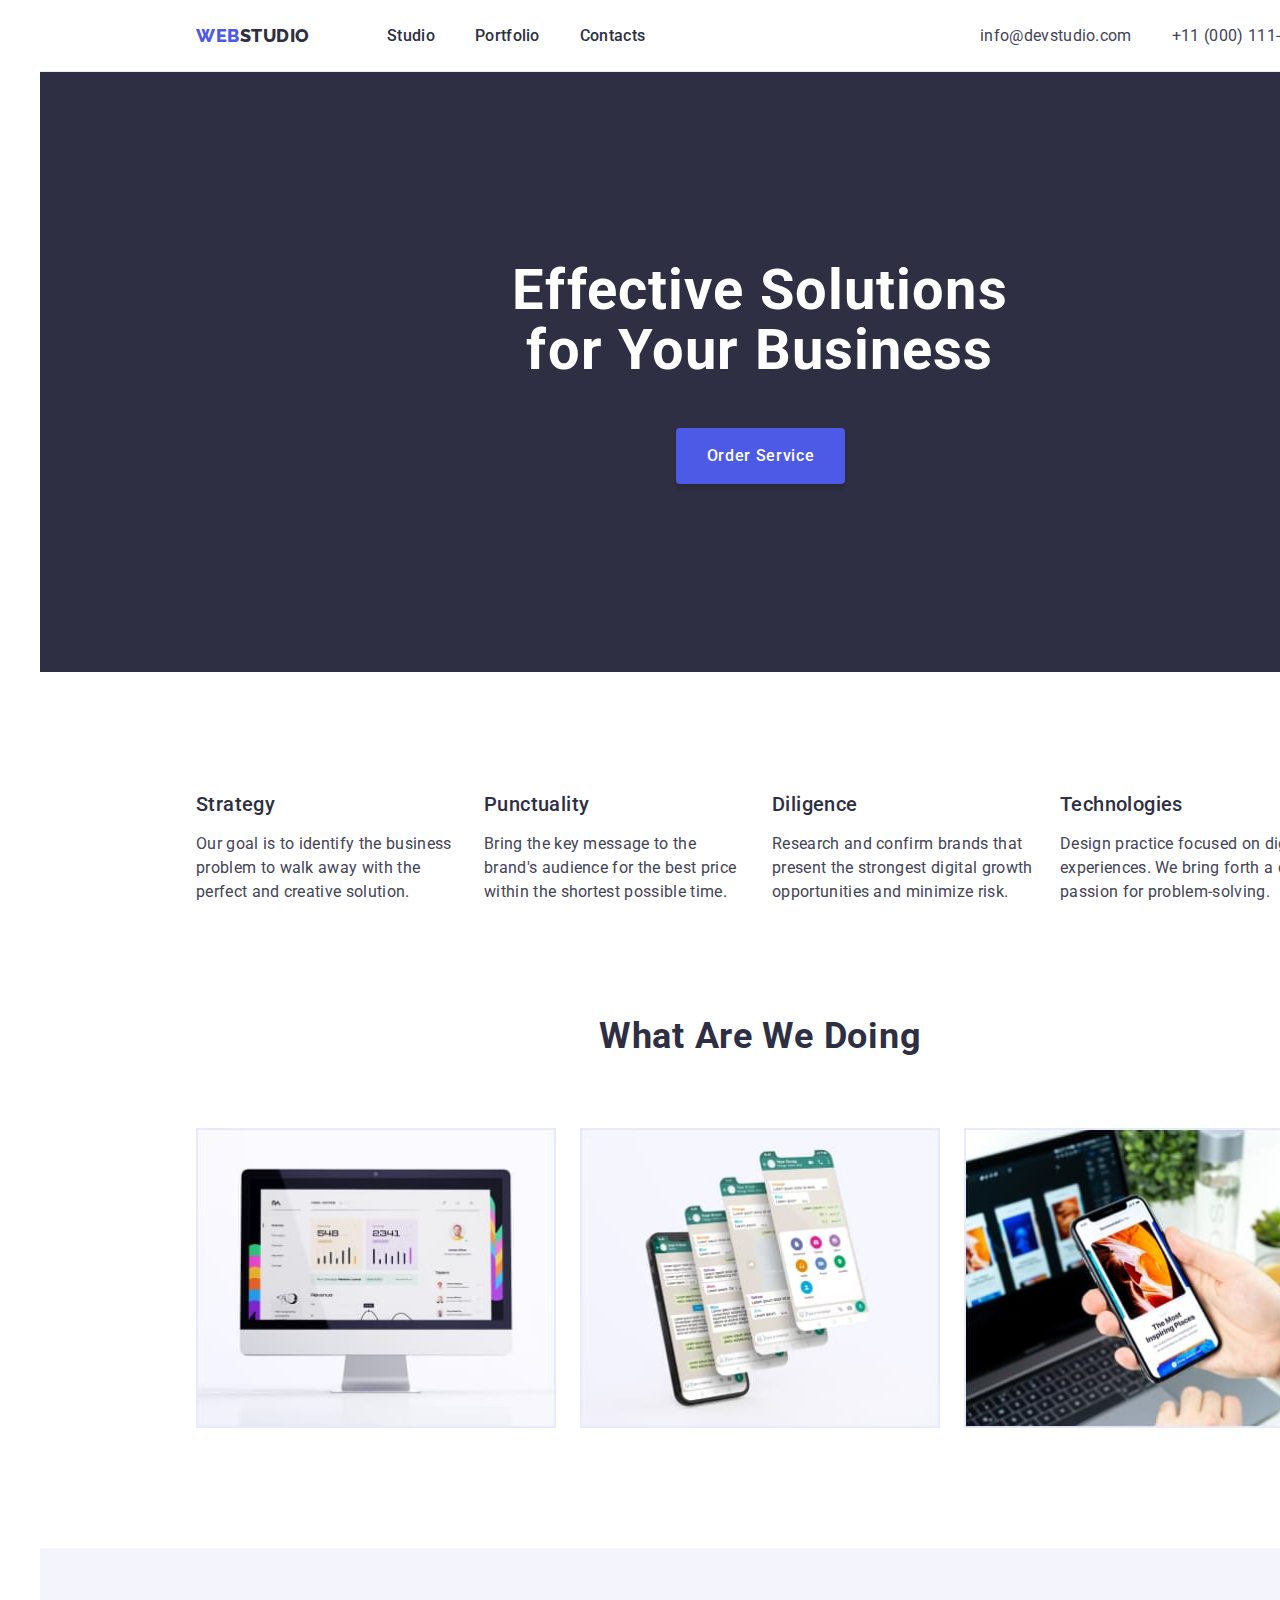
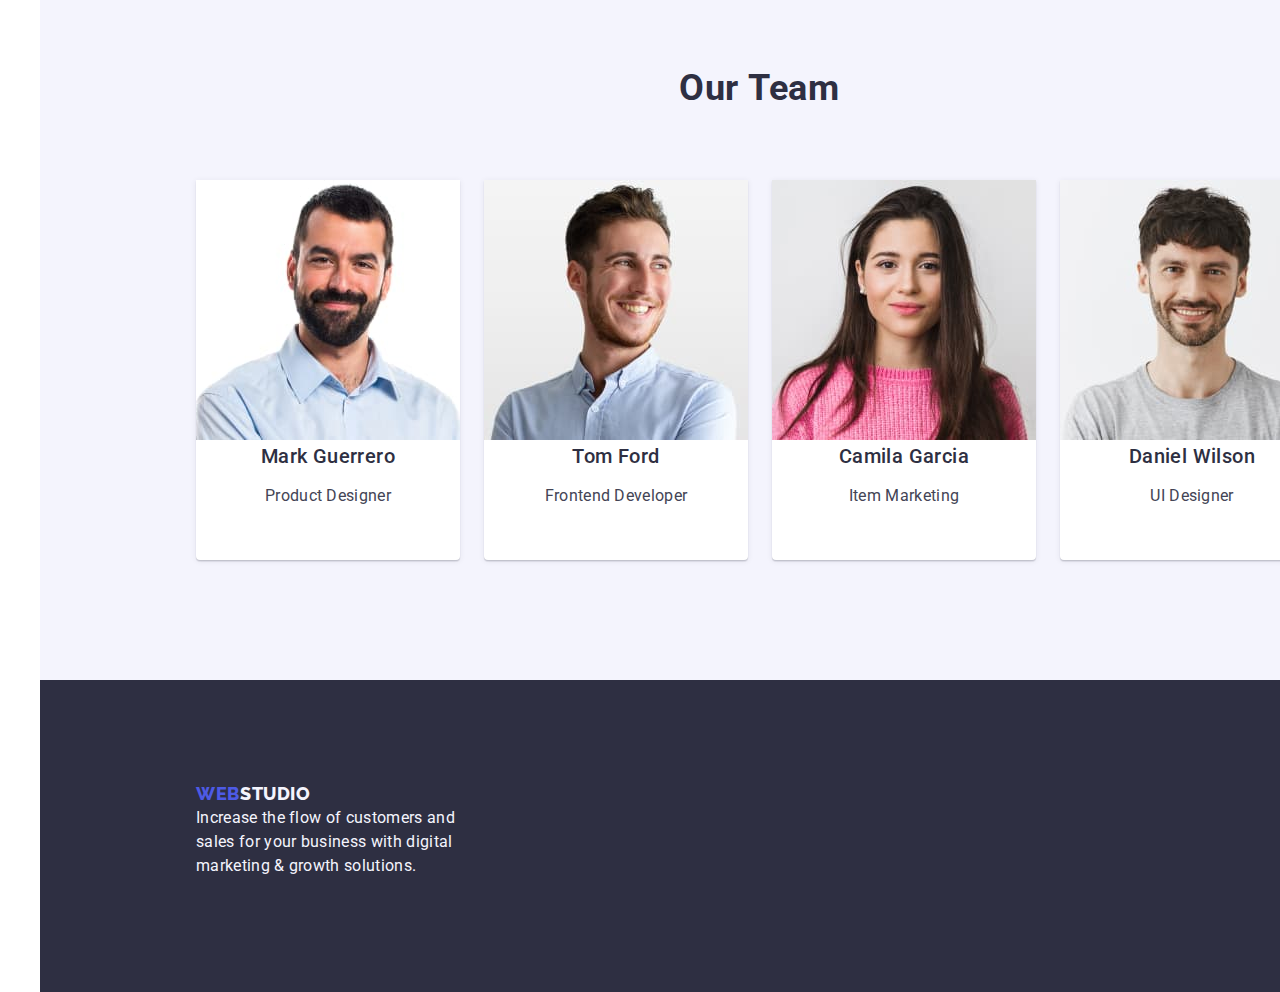
==== index.html @ 18be2534 "next" ====
<!DOCTYPE html>
<html lang="en">
  <head>
    <meta charset="UTF-8" />
    <meta name="viewport" content="width=device-width, initial-scale=1.0" />
    <link
      rel="stylesheet"
      href="https://cdnjs.cloudflare.com/ajax/libs/modern-normalize/1.0.0/modern-normalize.min.css"
    />
    <link rel="preconnect" href="https://fonts.googleapis.com" />
    <link rel="preconnect" href="https://fonts.gstatic.com" crossorigin />
    <link
      href="https://fonts.googleapis.com/css2?family=Roboto:wght@400;500;700;900&display=swap"
      rel="stylesheet"
    />
    <link rel="preconnect" href="https://fonts.googleapis.com" />
    <link rel="preconnect" href="https://fonts.gstatic.com" crossorigin />
    <link
      href="https://fonts.googleapis.com/css2?family=Raleway:wght@800&display=swap"
      rel="stylesheet"
    />
    <link rel="stylesheet" type="text/css" href="styles.css" />
    <title>Homework#2</title>
  </head>
  <body class="body">
    <!-- Top Line -->
    <div class="container">
      <header>
        <div class="top-line">
          <span class="logo">
            <a class="web-logo" href="index.html" type="button">WEB</a>
            <a class="studio-logo" href="index.html" type="button">STUDIO</a>
          </span>
          <nav>
            <span class="nav-menu">
              <a class="nav-studio" href="index.html" type="button">Studio</a>
              <a class="nav-portfolio" href="portfolio.html" type="button"
                >Portfolio</a
              >
              <a class="nav-contacts" href="" type="button">Contacts</a>
            </span>
          </nav>
          <span class="email-phone">
            <a href="" class="email">info@devstudio.com</a>
            <a href="" class="phone">+11 (000) 111-11-11</a>
          </span>
        </div>
      </header>
      <main>
        <!-- hero image -->

        <section title="Hero-image" class="hero-image">
          <h1 class="hero-title">
            Effective Solutions<br />
            for Your Business
          </h1>
          <div class="button">
            <button type="button" class="order-service">Order Service</button>
          </div>
        </section>

        <!-- Section 1 -->

        <section class="section1" title="Section1">
          <span class="feature1">
            <h3 class="strategy">Strategy</h3>
            <p class="text-strategy">
              Our goal is to identify the business problem to walk away with the
              perfect and creative solution.
            </p>
          </span>
          <span class="feature2">
            <h3 class="punctuality">Punctuality</h3>
            <p class="text-punctuality">
              Bring the key message to the brand's audience for the best price
              within the shortest possible time.
            </p>
          </span>
          <span class="feature3">
            <h3 class="diligence">Diligence</h3>
            <p class="text-diligence">
              Research and confirm brands that present the strongest digital
              growth opportunities and minimize risk.
            </p>
          </span>
          <span class="feature4">
            <h3 class="tehnologies">Technologies</h3>
            <p class="text-tehnologies">
              Design practice focused on digital experiences. We bring forth a
              deep passion for problem-solving.
            </p>
          </span>
        </section>

        <!-- Section 2 -->

        <section title="Section2" class="section2">
          <h2 class="Section2-title">What are we doing</h2>
          <div class="technology-pictures">
            <div class="img-1">
              <img
                class="size-pictures"
                src="./images/1.jpg"
                alt="Rectangle-71"
                width="360"
                height="300"
              />
            </div>
            <div class="img-2">
              <img
                class="size-pictures"
                src="./images/2.jpg"
                alt="Rectangle-71"
                width="360"
                height="300"
              />
            </div>
            <div class="img-3">
              <img
                class="size-pictures"
                src="./images/3.jpg"
                alt="Rectangle-71"
                width="360"
                height="300"
              />
            </div>
          </div>
        </section>

        <!-- Section 3 -->

        <section class="section3" title="section3">
          <div class="title1">
            <h2 class="our-team">Our Team</h2>
          </div>
          <div class="pepole">
            <ul>
              <li class="team-card1">
                <img
                  class="img"
                  src="./images/4.jpg"
                  alt="Mark-Guerrero"
                  width="264"
                  height="260"
                />
                <h3 class="name">Mark Guerrero</h3>
                <p class="job-description">Product Designer</p>
              </li>
            </ul>
            <ul>
              <li class="team-card2">
                <img
                  class="img"
                  src="./images/5.jpg"
                  alt="Tom-Ford"
                  width="264"
                  height="260"
                />
                <h3 class="name">Tom Ford</h3>
                <p class="job-description">Frontend Developer</p>
              </li>
            </ul>
            <ul>
              <li class="team-card3">
                <img
                  class="img"
                  src="./images/6.jpg"
                  alt="Camila-Garcia"
                  width="264"
                  height="260"
                />
                <h3 class="name">Camila Garcia</h3>
                <p class="job-description">Item Marketing</p>
              </li>
            </ul>
            <ul>
              <li class="team-card4">
                <img
                  class="img"
                  src="./images/7.jpg"
                  alt="Daniel-Wilson"
                  width="264"
                  height="260"
                />
                <h3 class="name">Daniel Wilson</h3>
                <p class="job-description">UI Designer</p>
              </li>
            </ul>
          </div>
        </section>
      </main>

      <!-- Footer -->

      <footer>
        <div class="footer">
          <div class="logo-text">
            <span class="logo-footer">
              <a class="web-footer" href="index.html" type="button">WEB</a>
              <a class="studio-footer" href="index.html" type="button"
                >STUDIO</a
              >
            </span>
            <div class="text-footer">
              <p class="text5">
                Increase the flow of customers and sales for your business with
                digital marketing & growth solutions.
              </p>
            </div>
          </div>
        </div>
      </footer>
    </div>
  </body>
</html>
---- styles.css ----
.body{
background: #fff;
}
ul,a, h1,h3{
    margin: 0px;
}

.container {
    width: 1200px;
    margin: 0 auto;
    
}

/*NAV MENU -- TOP LINE*/

.top-line{
width: 1440px;
height: 72px;
background: #fff;
border-bottom: 1px solid #e7e9fc;
display: flex;
align-items: center;
/* position: fixed; */
}

.logo{
display: flex;
align-items: center;
justify-content: flex-start;
flex-direction: row;
gap: 0px;
width: 271px;
height: 24px;
padding-left: 156px;
position: relative;
}

.web-logo{
font-family: "Raleway", sans-serif;
font-weight: 800;
font-size: 18px;
line-height: 21px; 
line-height: 1.16667;
letter-spacing: 0.03em;
text-transform: uppercase;
color: #4d5ae5;
}

.studio-logo{
font-family: "Raleway", sans-serif;
font-weight: 800;
font-size: 18px;
line-height: 21px; 
line-height: 1.16667;
letter-spacing: 0.03em;
text-transform: uppercase;
color: #2e2f42;
}
    
.nav-menu{
display: flex;
align-items: flex-start;
justify-content: flex-start;
flex-direction: row;
gap: 40px;
width: 337px;
height: 24px;
padding-left: 76px;
}

.nav-studio, .nav-portfolio, .nav-contacts {
font-family: "Roboto", sans-serif;
font-weight: 500;
font-size: 16px;
line-height: 24px;
line-height: 1.5;
letter-spacing: 0.02em;
color: #2e2f42;
}

.email-phone{
align-items: flex-start;
justify-content: flex-start;
flex-direction: row;
width: 676px;
height: 24px;
display: flex;
position: relative;
padding-left: 332px
}

.email{
font-family: "Roboto", sans-serif;
font-weight: 400;
font-size: 16px;
line-height: 24px; 
line-height: 1.5;
letter-spacing: 0.02em;
color: #434455;
}

.phone{
font-family: "Roboto", sans-serif;
font-weight: 400;
font-size: 16px;
line-height: 24px; 
line-height: 1.5;
letter-spacing: 0.02em;
color: #434455;
padding-left: 40px;
}

.top-line a:hover,
header.top-line a:focus {
color: rgb(0, 0, 255);
}

a {
text-decoration: none;
}

/* --HERO IMAGE-- */

.hero-image{
width: 1440px;
height: 600px;
background: var(--NAVY-BLUE, #2E2F42);
flex-shrink: 0;   
}

.button {
display: flex;
width: 805px;
height: 104px;
padding-top: 48px;
padding-left: 636px; 
}

.order-service {
font-family: "Roboto", sans-serif;
font-weight: 500;
font-size: 16px;
font-style: normal;
line-height: 24px;
letter-spacing: 0.04em;
color: var(--WHITE, #FFF);
background: #4d5ae5;
border: none;
cursor: pointer;
border-radius: 4px;
gap: 10px;
box-shadow: 0 4px 4px 0 rgba(0, 0, 0, 0.15);
align-items: center;
justify-content: center;
width: 169px;
height: 56px;
}

.hero-title{  
margin: 0px; 
font-family: "Roboto", sans-serif;
font-weight: 700;
font-size: 56px;
font-style: normal;
line-height: 60px;
letter-spacing: 0.02em;
text-align: center;
color: var(--WHITE, #FFF);
padding-top: 188px;
}

/*SECTION 1*/

.section1{
width: 1284px;
height: 224px;
padding-top: 120px;
padding-left: 156px;
display: flex;
}

.feature1, .feature2, .feature3, .feature4{
align-items: flex-start;
justify-content: flex-start;
flex-direction: column;
gap: 8px;
width: 264px;
height: 104px;
}

.feature2,
.feature3,
.feature4{
margin-left: 24px;
}

.strategy, .punctuality, .diligence, .tehnologies{
font-family: "Roboto", sans-serif;
font-weight: 500;
font-size: 20px;
font-style: normal;
line-height: 24px; 
letter-spacing: 0.02em;
color: var(--NAVY-BLUE, #2E2F42);
margin: 0px; 
}

.text-strategy,
.text-punctuality,
.text-diligence,
.text-tehnologies{
font-family: "Roboto", sans-serif;
font-weight: 400;
font-size: 16px;
font-style: normal;
line-height: 24px; 
letter-spacing: 0.02em;
color: var(--SLATE, #434455); 
}

/*SECTION 2*/

.section2{
width: 1284px;
height: 652px;
flex-shrink: 0;
padding-top: 120px;
padding-left: 156px;
padding-bottom:120px;   
}

.Section2-title{
font-family: "Roboto", sans-serif;
font-weight: 1103;
font-size: 36px;
font-style: normal;
line-height: 40px; 
letter-spacing: 0.02em;
text-transform: capitalize;
margin: 0px;
color: var(--NAVY-BLUE, #2E2F42);
padding-left: 403px;
}

.technology-pictures{
width: 1128px;
height: 372px;
display: flex; 
padding-top: 72px;      
}

.img-1, .img-2, .img-3{
display: flex;
align-items: flex-start;
justify-content: flex-start;
flex-direction: column;
gap: 0px;
width: 360px;
height: 300px;
}

.img-2,
.img-3{
margin-left: 24px;
}

.size-pictures{
border: 1px solid #e7e9fc;
width: 360px;
height: 300px;
}

/*SECTION 3 */

.section3{
width: 1440px;
height: 732px;
background: #f4f4fd;
flex-shrink: 0;
}

.title1{
display: flex;
Width: 801px; 
Height: 160px;
padding-top: 120px;
padding-left: 639px;
}

.our-team{
font-family: "Roboto", sans-serif;
font-weight: 700;
font-size: 36px;
font-style: normal;
line-height: 40px; 
letter-spacing: 0.02em;
color: var(--NAVY-BLUE, #2E2F42);
position: absolute;
margin: 0px;
}

.pepole{
width: 1284px;
height: 452px;
display: flex;
padding-top: 72px;
padding-left: 156px;
}

ul {
padding: 0;
}

.team-card1, .team-card2, .team-card3, .team-card4{ 
list-style-type: none;
align-items: center;
justify-content: center;
flex-direction: column;
gap: 32px;
border-radius: 0 0 4px 4px;
padding: 0px 0px 32px 0px;
width: 264px;
height: 380px;
box-shadow: 0 2px 1px 0 rgba(46, 47, 66, 0.08), 0 1px 1px 0 rgba(46, 47, 66, 0.16), 0 1px 6px 0 rgba(46, 47, 66, 0.08);
background: #fff;   
}

.team-card2,
.team-card3,
.team-card4{
margin-left: 24px;
}

.img{
width: 264px;
height: 260px;
background: url(<path-to-image>), lightgray -97.034px -0.927px / 181.897% 251.37% no-repeat;  
}


.name{
font-family: "Roboto", sans-serif;
font-weight: 500;
font-size: 20px;
font-style: normal;
line-height: 24px; 
letter-spacing: 0.02em;
text-align: center;
color: var(--NAVY-BLUE, #2E2F42);   
}

.job-description{
font-family: "Roboto", sans-serif;
font-weight: 400;
font-size: 16px;
font-style: normal;
line-height: 24px; 
letter-spacing: 0.02em;
text-align: center;
color: var(--SLATE, #434455);
}

.section3 h3:hover,
.section3 h3:focus,
.section3 p:hover,
.section3 p:focus {
color: rgb(0, 0, 255);
cursor: pointer;
}

/*FOOTER*/

.footer{
width: 1440px;
height: 312px;
background: #2e2f42;
flex-shrink: 0;
}

.logo-text{
width: 420px;
height: 213.5px;
flex-shrink: 0;
padding-left: 156px;
padding-top: 101.5px;
}

.logo-footer{
display: flex;
align-items: center;
justify-content: flex-start;
flex-direction: row;
gap: 0px;
width: 115px;
height: 24px;  
}

.footer a:hover {
color: rgb(0, 0, 255);    
}

.web-footer{
font-family: "Raleway", sans-serif;
font-weight: 800;
font-size: 18px;
font-style: normal;
line-height: 21px; 
letter-spacing: 0.03em;
text-transform: uppercase;
color: var(--IRIS, #4D5AE5);
display: flex;
width: 44px;
height: 21px;
flex-direction: column;
justify-content: center;
}

.studio-footer{
font-family: "Raleway", sans-serif;
font-weight: 800;
font-size: 18px;
font-style: normal;
line-height: 21px; 
letter-spacing: 0.03em;
text-transform: uppercase;
color: var(--CLOUD, #F4F4FD);
display: flex;
width: 71px;
height: 21px;
flex-direction: column;
justify-content: center
}

.text-footer1{
width: 264px;
height: 88px;
padding-top: 16px;
    
}

.text5{
font-family: "Roboto", sans-serif;
font-weight: 400;
font-size: 16px;
font-style: normal;
line-height: 24px; 
letter-spacing: 0.02em;
color: var(--CLOUD, #F4F4FD);
width: 264px;
margin: 0px;  
}

/*PORTFOLIO CSS*/

.filters{
display: flex;
align-items: flex-start;
justify-content: flex-start;
flex-direction: row;
gap: 24px;
width: 1013px;
height: 144px;
padding-top: 96px;
padding-left: 427px;
}

.all-butoon{
 font-family: "Roboto", sans-serif;
    font-weight: 500;
    font-size: 16px;
    font-style: normal;
    line-height: 24px;
    letter-spacing: 0.04em;
    color: #4D5AE5;
    background: #f4f4fd;
    border: none;
    cursor: pointer;
    border-radius: 4px;
    gap: 10px;
    box-shadow: 0 2px 2px 0 rgba(0, 0, 0, 0.12), 0 2px 1px 0 rgba(0, 0, 0, 0.08), 0 3px 1px 0 rgba(0, 0, 0, 0.1);
    align-items: center;
    justify-content: center;
    width: 69px;
    height: 48px;
    padding: 0px;
}

.web-site{
font-family: "Roboto", sans-serif;
    font-weight: 500;
    font-size: 16px;
    font-style: normal;
    line-height: 24px;
    letter-spacing: 0.04em;
    color: #4D5AE5;
    background: #f4f4fd;
    border: none;
    cursor: pointer;
    border-radius: 4px;
    gap: 10px;
    box-shadow: 0 2px 2px 0 rgba(0, 0, 0, 0.12), 0 2px 1px 0 rgba(0, 0, 0, 0.08), 0 3px 1px 0 rgba(0, 0, 0, 0.1);
    align-items: center;
    justify-content: center;
    width: 116px;
    height: 48px;
}

.app{
font-family: "Roboto", sans-serif;
    font-weight: 500;
    font-size: 16px;
    font-style: normal;
    line-height: 24px;
    letter-spacing: 0.04em;
    color: #4D5AE5;
    background: #f4f4fd;
    border: none;
    cursor: pointer;
    border-radius: 4px;
    gap: 10px;
    box-shadow: 0 2px 2px 0 rgba(0, 0, 0, 0.12), 0 2px 1px 0 rgba(0, 0, 0, 0.08), 0 3px 1px 0 rgba(0, 0, 0, 0.1);
    align-items: center;
    justify-content: center;
    width: 78px;
    height: 48px;
}

.desing{
font-family: "Roboto", sans-serif;
    font-weight: 500;
    font-size: 16px;
    font-style: normal;
    line-height: 24px;
    letter-spacing: 0.04em;
    color: #4D5AE5;
    background: #f4f4fd;
    border: none;
    cursor: pointer;
    border-radius: 4px;
    gap: 10px;
    box-shadow: 0 2px 2px 0 rgba(0, 0, 0, 0.12), 0 2px 1px 0 rgba(0, 0, 0, 0.08), 0 3px 1px 0 rgba(0, 0, 0, 0.1);
    align-items: center;
    justify-content: center;
    width: 101px;
    height: 48px;
}

.marketing{
font-family: "Roboto", sans-serif;
    font-weight: 500;
    font-size: 16px;
    font-style: normal;
    line-height: 24px;
    letter-spacing: 0.04em;
    color: #4D5AE5;
    background: #f4f4fd;
    border: none;
    cursor: pointer;
    border-radius: 4px;
    gap: 10px;
    box-shadow: 0 2px 2px 0 rgba(0, 0, 0, 0.12), 0 2px 1px 0 rgba(0, 0, 0, 0.08), 0 3px 1px 0 rgba(0, 0, 0, 0.1);
    align-items: center;
    justify-content: center;
    width: 126px;
    height: 48px;
}

/*Section row*/

.row-1{
width: 1284px;
height: 492px;
padding-left: 156px;
padding-top: 72px;
    
}

.row-2{
width: 1128px;
    height: 468px;
    padding-left: 156px;
    padding-top: 48px;
}

.row-3{
width: 1128px;
    height: 588px;
    padding-left: 156px;
    padding-top: 48px;
    padding-bottom: 120px;
}

.row-1, .row-2, .row-3, li{
list-style-type: none;
}

.project-card1{
display: flex;
}
 
.project-card2 {
border: 1px solid #e7e9fc;
    width: 360px;
    height: 420px;
    background: #fff;
      
}

.project-card1 .project-card2:nth-child(2),
.project-card1 .project-card2:nth-child(3) {
    margin-left: 24px;
}

.card-content1, .card-content2, .card-content3{
    align-items: flex-start;
    justify-content: center;
    flex-direction: column;
    gap: 8px;
    margin-top: 32px;
    width: 360px;
    height: 56px;
        
}

.footer-title{
font-family: "Roboto", sans-serif;
    font-weight: 500;
    font-size: 20px;

    line-height: 24px; 
    line-height: 1.2;
    letter-spacing: 0.02em;
    color: #2e2f42;
    margin: 0px;
}

.footer-pharagraf{
font-family: "Roboto", sans-serif;
    font-weight: 400;
    font-size: 16px;

    line-height: 24px; 
    line-height: 1.5;
    letter-spacing: 0.02em;
    color: #434455;
    margin: 0px;
}

.img-portfolio1, .img-portfolio2, .img-portfolio3{
width: 360px;
    height: 300px;
}
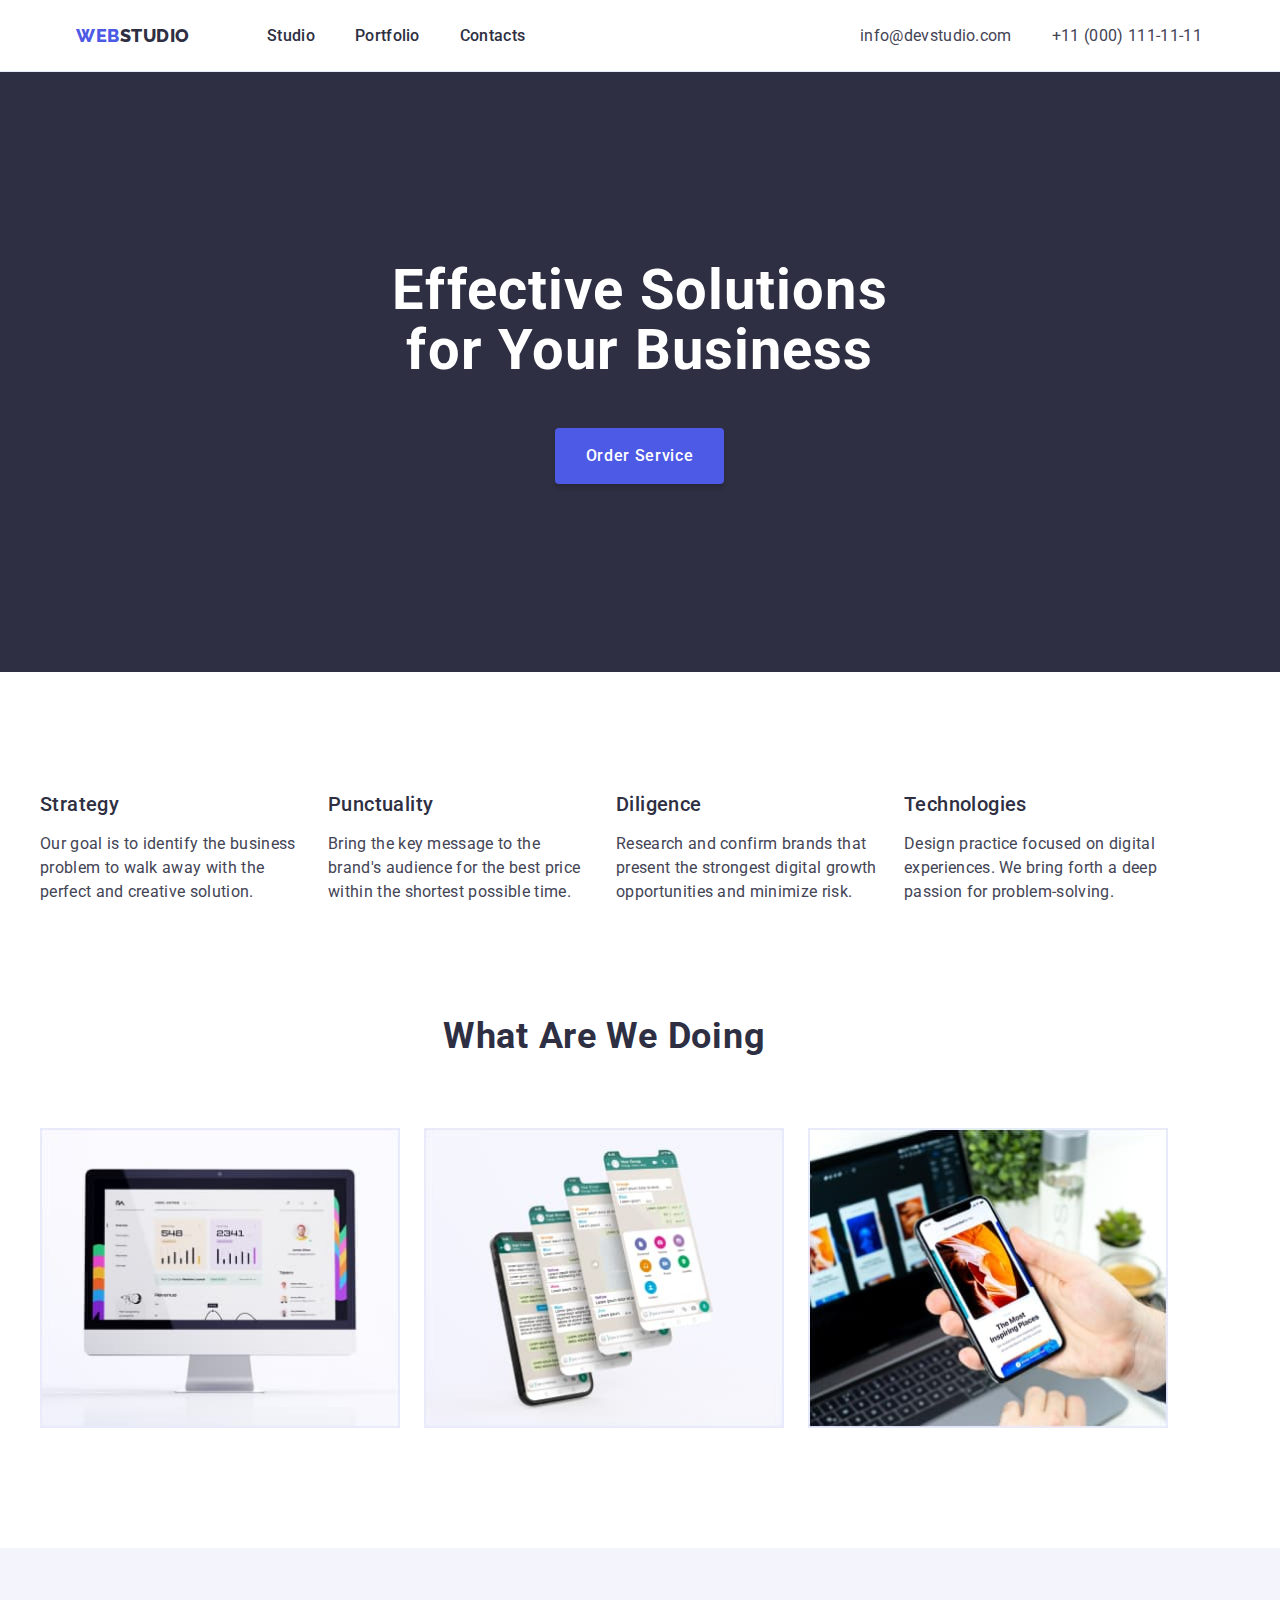
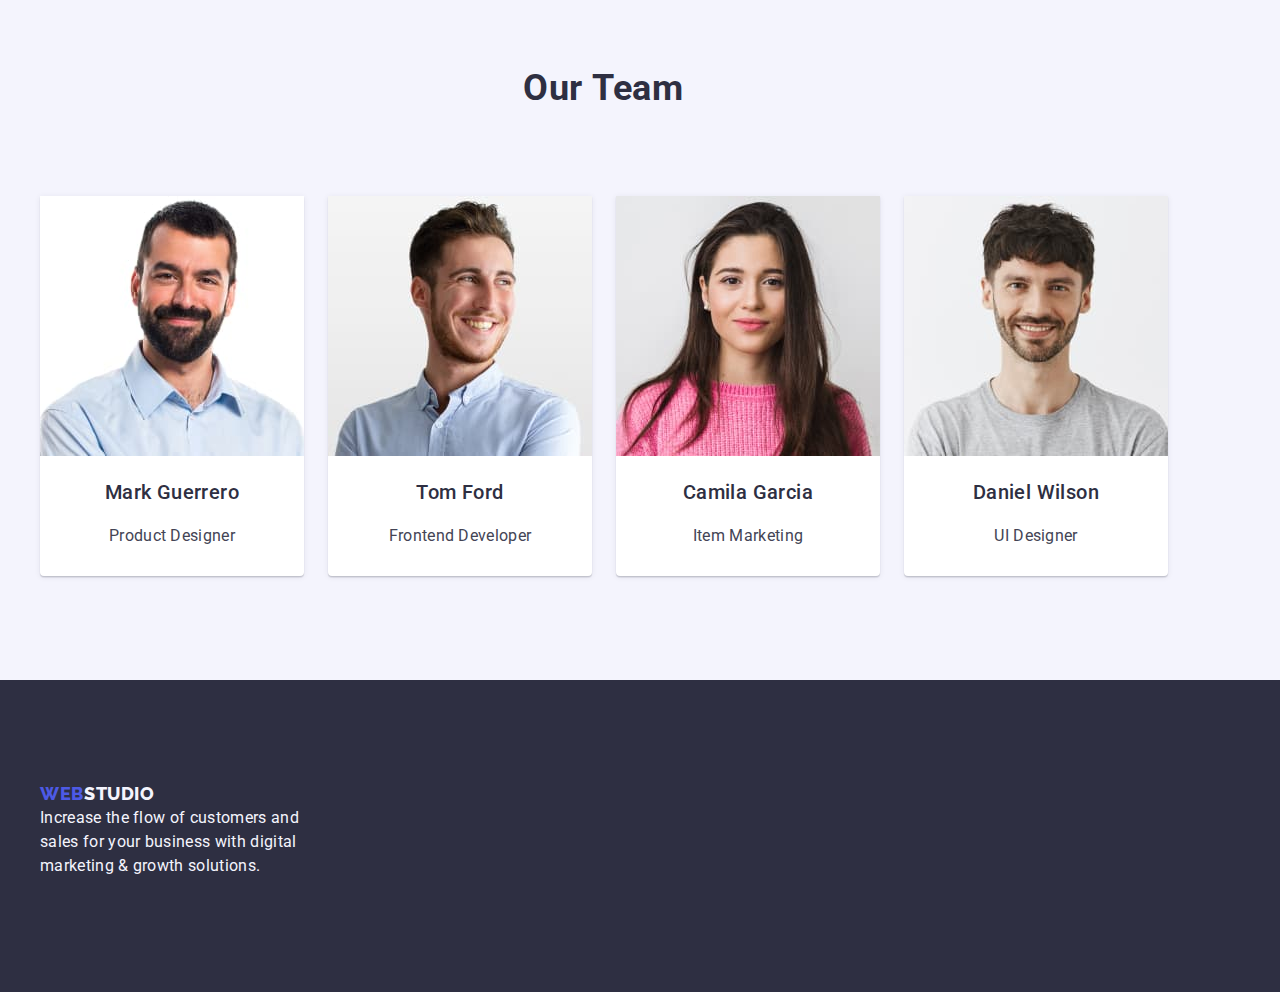
==== commit 9e402e77: "last part" ====
--- a/index.html
+++ b/index.html
@@ -24,9 +24,10 @@
   </head>
   <body class="body">
     <!-- Top Line -->
-    <div class="container">
-      <header>
-        <div class="top-line">
+
+    <header>
+      <section class="top-line">
+        <div class="container">
           <span class="logo">
             <a class="web-logo" href="index.html" type="button">WEB</a>
             <a class="studio-logo" href="index.html" type="button">STUDIO</a>
@@ -45,11 +46,13 @@
             <a href="" class="phone">+11 (000) 111-11-11</a>
           </span>
         </div>
-      </header>
-      <main>
-        <!-- hero image -->
-
-        <section title="Hero-image" class="hero-image">
+      </section>
+    </header>
+    <main>
+      <!-- hero image -->
+
+      <section title="hero-image" class="hero-image">
+        <div class="container">
           <h1 class="hero-title">
             Effective Solutions<br />
             for Your Business
@@ -57,79 +60,84 @@
           <div class="button">
             <button type="button" class="order-service">Order Service</button>
           </div>
-        </section>
-
-        <!-- Section 1 -->
-
-        <section class="section1" title="Section1">
-          <span class="feature1">
-            <h3 class="strategy">Strategy</h3>
-            <p class="text-strategy">
-              Our goal is to identify the business problem to walk away with the
-              perfect and creative solution.
-            </p>
-          </span>
-          <span class="feature2">
-            <h3 class="punctuality">Punctuality</h3>
-            <p class="text-punctuality">
-              Bring the key message to the brand's audience for the best price
-              within the shortest possible time.
-            </p>
-          </span>
-          <span class="feature3">
-            <h3 class="diligence">Diligence</h3>
-            <p class="text-diligence">
-              Research and confirm brands that present the strongest digital
-              growth opportunities and minimize risk.
-            </p>
-          </span>
-          <span class="feature4">
-            <h3 class="tehnologies">Technologies</h3>
-            <p class="text-tehnologies">
-              Design practice focused on digital experiences. We bring forth a
-              deep passion for problem-solving.
-            </p>
-          </span>
-        </section>
-
-        <!-- Section 2 -->
-
-        <section title="Section2" class="section2">
-          <h2 class="Section2-title">What are we doing</h2>
-          <div class="technology-pictures">
-            <div class="img-1">
-              <img
-                class="size-pictures"
-                src="./images/1.jpg"
-                alt="Rectangle-71"
-                width="360"
-                height="300"
-              />
+        </div>
+      </section>
+
+      <!-- Section 1 & 2 -->
+      <section class="section1-2">
+        <div class="container">
+          <section class="section1" title="Section1">
+            <span class="feature1">
+              <h3 class="strategy">Strategy</h3>
+              <p class="text-strategy">
+                Our goal is to identify the business problem to walk away with
+                the perfect and creative solution.
+              </p>
+            </span>
+            <span class="feature2">
+              <h3 class="punctuality">Punctuality</h3>
+              <p class="text-punctuality">
+                Bring the key message to the brand's audience for the best price
+                within the shortest possible time.
+              </p>
+            </span>
+            <span class="feature3">
+              <h3 class="diligence">Diligence</h3>
+              <p class="text-diligence">
+                Research and confirm brands that present the strongest digital
+                growth opportunities and minimize risk.
+              </p>
+            </span>
+            <span class="feature4">
+              <h3 class="tehnologies">Technologies</h3>
+              <p class="text-tehnologies">
+                Design practice focused on digital experiences. We bring forth a
+                deep passion for problem-solving.
+              </p>
+            </span>
+          </section>
+
+          <!-- Section 2 -->
+
+          <section title="Section2" class="section2">
+            <h2 class="Section2-title">What are we doing</h2>
+            <div class="technology-pictures">
+              <div class="img-1">
+                <img
+                  class="size-pictures"
+                  src="./images/1.jpg"
+                  alt="Rectangle-71"
+                  width="360"
+                  height="300"
+                />
+              </div>
+              <div class="img-2">
+                <img
+                  class="size-pictures"
+                  src="./images/2.jpg"
+                  alt="Rectangle-71"
+                  width="360"
+                  height="300"
+                />
+              </div>
+              <div class="img-3">
+                <img
+                  class="size-pictures"
+                  src="./images/3.jpg"
+                  alt="Rectangle-71"
+                  width="360"
+                  height="300"
+                />
+              </div>
             </div>
-            <div class="img-2">
-              <img
-                class="size-pictures"
-                src="./images/2.jpg"
-                alt="Rectangle-71"
-                width="360"
-                height="300"
-              />
-            </div>
-            <div class="img-3">
-              <img
-                class="size-pictures"
-                src="./images/3.jpg"
-                alt="Rectangle-71"
-                width="360"
-                height="300"
-              />
-            </div>
-          </div>
-        </section>
-
-        <!-- Section 3 -->
-
-        <section class="section3" title="section3">
+          </section>
+        </div>
+      </section>
+
+      <!-- Section 3 -->
+
+      <section class="section3" title="section3">
+        <div class="container">
           <div class="title1">
             <h2 class="our-team">Our Team</h2>
           </div>
@@ -187,13 +195,15 @@
               </li>
             </ul>
           </div>
-        </section>
-      </main>
-
-      <!-- Footer -->
-
-      <footer>
-        <div class="footer">
+        </div>
+      </section>
+    </main>
+
+    <!-- Footer -->
+
+    <footer>
+      <section class="footer">
+        <div class="container">
           <div class="logo-text">
             <span class="logo-footer">
               <a class="web-footer" href="index.html" type="button">WEB</a>
@@ -209,7 +219,7 @@
             </div>
           </div>
         </div>
-      </footer>
-    </div>
+      </section>
+    </footer>
   </body>
 </html>
--- a/styles.css
+++ b/styles.css
@@ -2,36 +2,53 @@
 background: #fff;
 }
 ul,a, h1,h3{
-    margin: 0px;
-}
-
-.container {
+    padding-inline-start: 94px 0px;
+}
+
+.container{
     width: 1200px;
-    margin: 0 auto;
+    position: absolute;
+    display: flex;
+    left: 50%;
+    transform: translate( -50%);
+    justify-content: center;
     
 }
 
+.section94px{
+    padding: 94px 0px;
+}
+
+.top-line>.container {
+    height: 72px;
+}
+
+.hero-image>.container{
+height: 600px;
+}
+
 /*NAV MENU -- TOP LINE*/
 
 .top-line{
-width: 1440px;
+width: auto;
 height: 72px;
 background: #fff;
 border-bottom: 1px solid #e7e9fc;
 display: flex;
 align-items: center;
 /* position: fixed; */
+
 }
 
 .logo{
+padding-top: 24px;
 display: flex;
 align-items: center;
 justify-content: flex-start;
 flex-direction: row;
 gap: 0px;
-width: 271px;
-height: 24px;
-padding-left: 156px;
+width: 115px;
+height: 48px;
 position: relative;
 }
 
@@ -44,6 +61,7 @@
 letter-spacing: 0.03em;
 text-transform: uppercase;
 color: #4d5ae5;
+
 }
 
 .studio-logo{
@@ -64,8 +82,9 @@
 flex-direction: row;
 gap: 40px;
 width: 337px;
-height: 24px;
+height: 48px;
 padding-left: 76px;
+padding-top: 24px;
 }
 
 .nav-studio, .nav-portfolio, .nav-contacts {
@@ -83,10 +102,11 @@
 justify-content: flex-start;
 flex-direction: row;
 width: 676px;
-height: 24px;
+height: 48px;
 display: flex;
 position: relative;
-padding-left: 332px
+padding-left: 332px;
+padding-top: 24px;
 }
 
 .email{
@@ -122,19 +142,27 @@
 /* --HERO IMAGE-- */
 
 .hero-image{
-width: 1440px;
+width: auto;
 height: 600px;
 background: var(--NAVY-BLUE, #2E2F42);
-flex-shrink: 0;   
+flex-shrink: 0; 
+ 
+}
+
+.hero-image>.container{
+    display: block;
 }
 
 .button {
-display: flex;
-width: 805px;
+/* display: flex; */
+width: 684px;
 height: 104px;
 padding-top: 48px;
-padding-left: 636px; 
-}
+padding-left: 515px;
+
+}
+
+
 
 .order-service {
 font-family: "Roboto", sans-serif;
@@ -169,13 +197,22 @@
 padding-top: 188px;
 }
 
-/*SECTION 1*/
+/*SECTION 1 & 2*/
+
+.section1-2{
+    height: 876px;
+    width: auto;
+}
+
+.section1-2>.container{
+    display: block;
+}
 
 .section1{
-width: 1284px;
+width: 1128px;
 height: 224px;
 padding-top: 120px;
-padding-left: 156px;
+
 display: flex;
 }
 
@@ -221,11 +258,11 @@
 /*SECTION 2*/
 
 .section2{
-width: 1284px;
+width: 1128px;
 height: 652px;
 flex-shrink: 0;
 padding-top: 120px;
-padding-left: 156px;
+
 padding-bottom:120px;   
 }
 
@@ -273,18 +310,24 @@
 /*SECTION 3 */
 
 .section3{
-width: 1440px;
+width: auto;
 height: 732px;
 background: #f4f4fd;
 flex-shrink: 0;
+
+}
+
+.section3>.container{
+    display: block;
+    height: 732px;
 }
 
 .title1{
 display: flex;
-Width: 801px; 
+Width: 647px; 
 Height: 160px;
 padding-top: 120px;
-padding-left: 639px;
+padding-left: 483px;
 }
 
 .our-team{
@@ -300,11 +343,11 @@
 }
 
 .pepole{
-width: 1284px;
+width: 1128px;
 height: 452px;
 display: flex;
 padding-top: 72px;
-padding-left: 156px;
+
 }
 
 ul {
@@ -371,17 +414,20 @@
 /*FOOTER*/
 
 .footer{
-width: 1440px;
+width: 100%;
 height: 312px;
 background: #2e2f42;
 flex-shrink: 0;
 }
+.footer>.container{
+    display: block;
+    height: 312px;
+}
 
 .logo-text{
-width: 420px;
+width: 264px;
 height: 213.5px;
 flex-shrink: 0;
-padding-left: 156px;
 padding-top: 101.5px;
 }
 
@@ -451,17 +497,26 @@
 }
 
 /*PORTFOLIO CSS*/
-
+.portfolio-main{
+width: 100%;
+height: 1692px;
+
+}
+
+.portfolio-main>.container{
+    height: 1692px;
+    display: block;
+}
 .filters{
 display: flex;
 align-items: flex-start;
 justify-content: flex-start;
 flex-direction: row;
 gap: 24px;
-width: 1013px;
+width: 857px;
 height: 144px;
 padding-top: 96px;
-padding-left: 427px;
+padding-left: 271px;
 }
 
 .all-butoon{
@@ -568,9 +623,8 @@
 /*Section row*/
 
 .row-1{
-width: 1284px;
+width: 1128px;
 height: 492px;
-padding-left: 156px;
 padding-top: 72px;
     
 }
@@ -578,14 +632,14 @@
 .row-2{
 width: 1128px;
     height: 468px;
-    padding-left: 156px;
+    
     padding-top: 48px;
 }
 
 .row-3{
 width: 1128px;
     height: 588px;
-    padding-left: 156px;
+    
     padding-top: 48px;
     padding-bottom: 120px;
 }
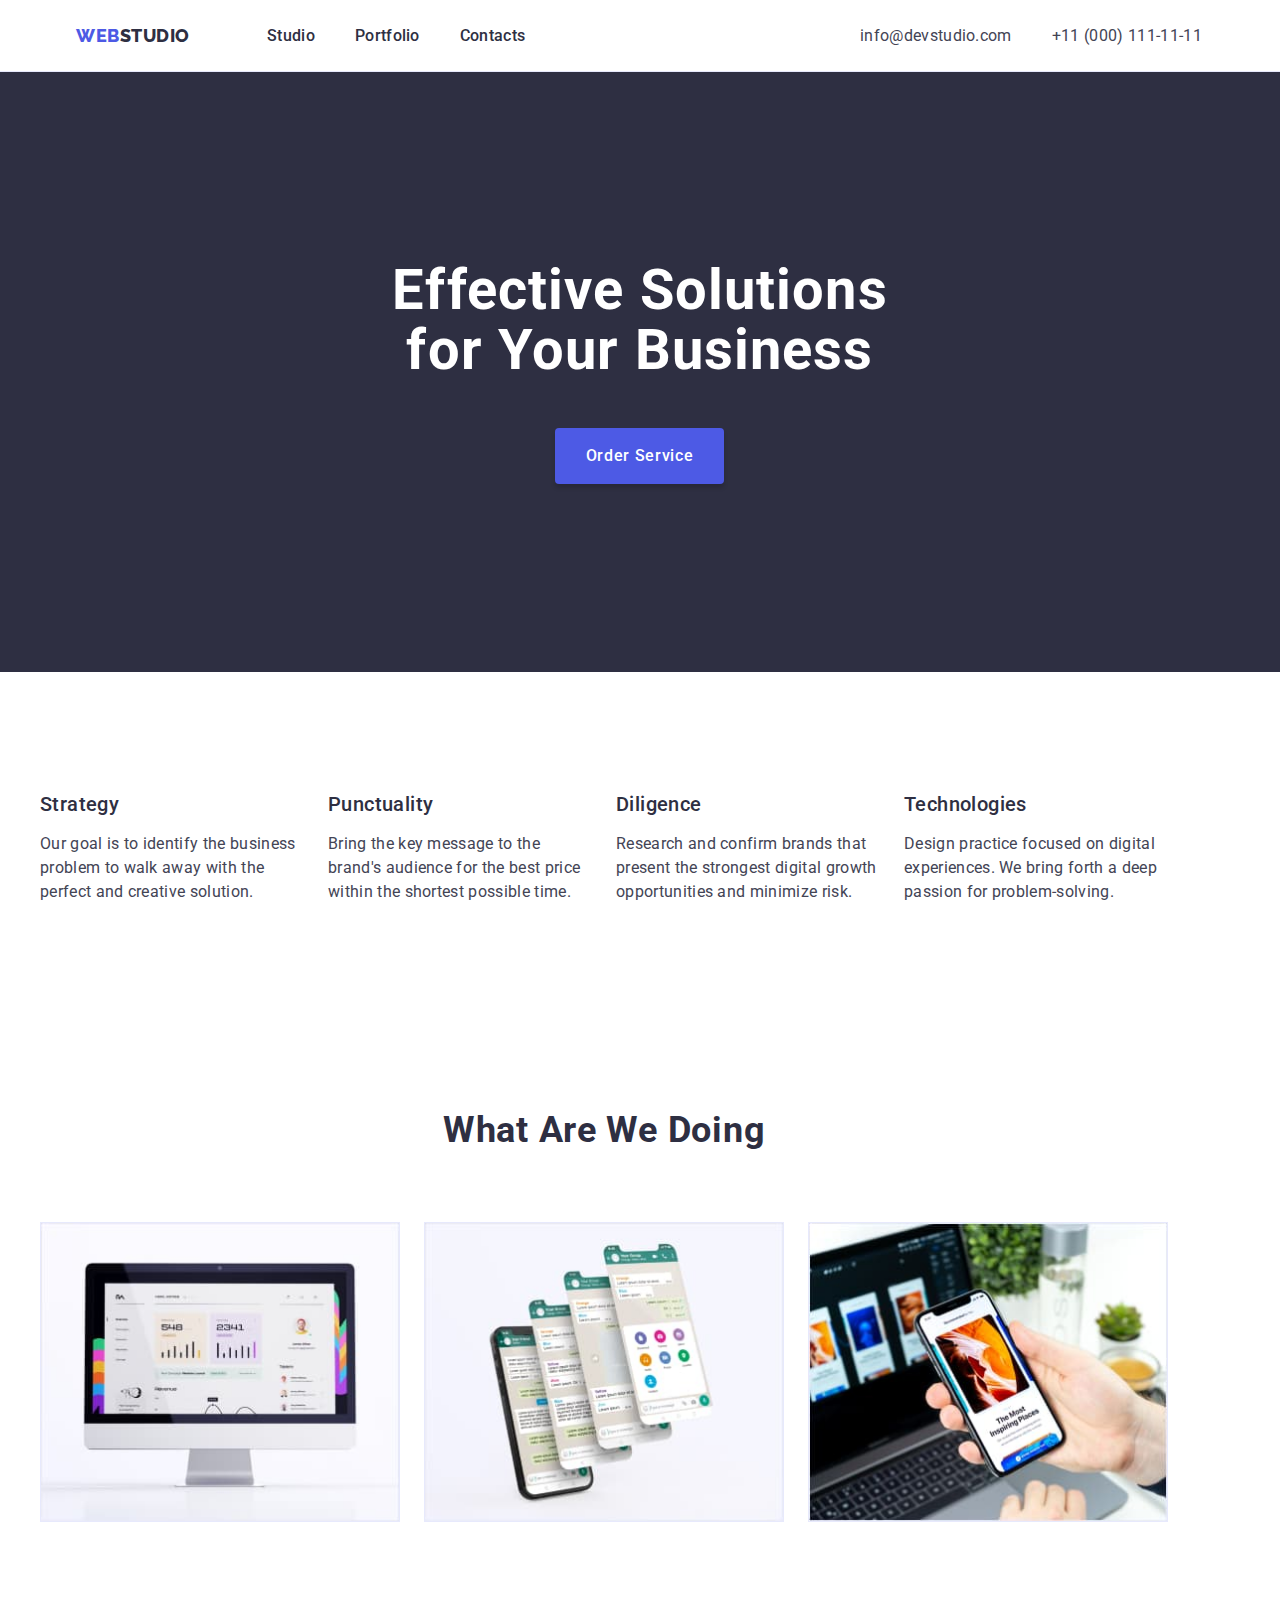
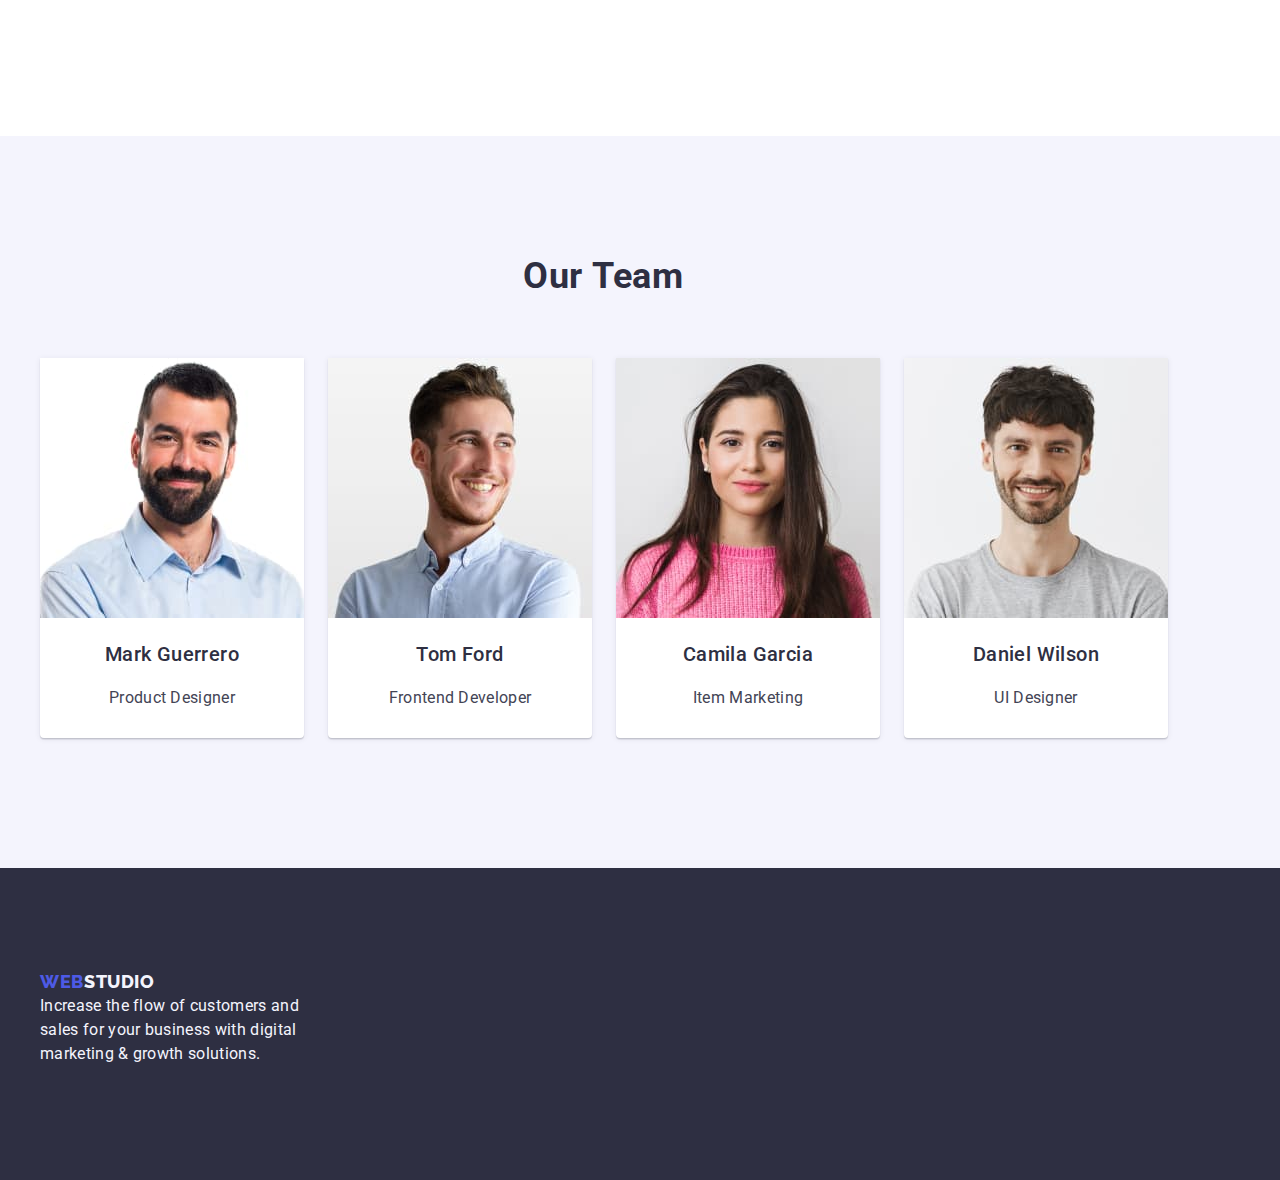
==== commit 8346eb60: "final homework" ====
--- a/index.html
+++ b/index.html
@@ -53,83 +53,87 @@
 
       <section title="hero-image" class="hero-image">
         <div class="container">
-          <h1 class="hero-title">
-            Effective Solutions<br />
-            for Your Business
-          </h1>
-          <div class="button">
-            <button type="button" class="order-service">Order Service</button>
-          </div>
+          <section class="section94px">
+            <h1 class="hero-title">
+              Effective Solutions<br />
+              for Your Business
+            </h1>
+            <div class="button">
+              <button type="button" class="order-service">Order Service</button>
+            </div>
+          </section>
         </div>
       </section>
 
       <!-- Section 1 & 2 -->
       <section class="section1-2">
         <div class="container">
-          <section class="section1" title="Section1">
-            <span class="feature1">
-              <h3 class="strategy">Strategy</h3>
-              <p class="text-strategy">
-                Our goal is to identify the business problem to walk away with
-                the perfect and creative solution.
-              </p>
-            </span>
-            <span class="feature2">
-              <h3 class="punctuality">Punctuality</h3>
-              <p class="text-punctuality">
-                Bring the key message to the brand's audience for the best price
-                within the shortest possible time.
-              </p>
-            </span>
-            <span class="feature3">
-              <h3 class="diligence">Diligence</h3>
-              <p class="text-diligence">
-                Research and confirm brands that present the strongest digital
-                growth opportunities and minimize risk.
-              </p>
-            </span>
-            <span class="feature4">
-              <h3 class="tehnologies">Technologies</h3>
-              <p class="text-tehnologies">
-                Design practice focused on digital experiences. We bring forth a
-                deep passion for problem-solving.
-              </p>
-            </span>
-          </section>
-
-          <!-- Section 2 -->
-
-          <section title="Section2" class="section2">
-            <h2 class="Section2-title">What are we doing</h2>
-            <div class="technology-pictures">
-              <div class="img-1">
-                <img
-                  class="size-pictures"
-                  src="./images/1.jpg"
-                  alt="Rectangle-71"
-                  width="360"
-                  height="300"
-                />
+          <section class="section94px">
+            <section class="section1" title="Section1">
+              <span class="feature1">
+                <h3 class="strategy">Strategy</h3>
+                <p class="text-strategy">
+                  Our goal is to identify the business problem to walk away with
+                  the perfect and creative solution.
+                </p>
+              </span>
+              <span class="feature2">
+                <h3 class="punctuality">Punctuality</h3>
+                <p class="text-punctuality">
+                  Bring the key message to the brand's audience for the best
+                  price within the shortest possible time.
+                </p>
+              </span>
+              <span class="feature3">
+                <h3 class="diligence">Diligence</h3>
+                <p class="text-diligence">
+                  Research and confirm brands that present the strongest digital
+                  growth opportunities and minimize risk.
+                </p>
+              </span>
+              <span class="feature4">
+                <h3 class="tehnologies">Technologies</h3>
+                <p class="text-tehnologies">
+                  Design practice focused on digital experiences. We bring forth
+                  a deep passion for problem-solving.
+                </p>
+              </span>
+            </section>
+
+            <!-- Section 2 -->
+
+            <section title="Section2" class="section2">
+              <h2 class="Section2-title">What are we doing</h2>
+              <div class="technology-pictures">
+                <div class="img-1">
+                  <img
+                    class="size-pictures"
+                    src="./images/1.jpg"
+                    alt="Rectangle-71"
+                    width="360"
+                    height="300"
+                  />
+                </div>
+                <div class="img-2">
+                  <img
+                    class="size-pictures"
+                    src="./images/2.jpg"
+                    alt="Rectangle-71"
+                    width="360"
+                    height="300"
+                  />
+                </div>
+                <div class="img-3">
+                  <img
+                    class="size-pictures"
+                    src="./images/3.jpg"
+                    alt="Rectangle-71"
+                    width="360"
+                    height="300"
+                  />
+                </div>
               </div>
-              <div class="img-2">
-                <img
-                  class="size-pictures"
-                  src="./images/2.jpg"
-                  alt="Rectangle-71"
-                  width="360"
-                  height="300"
-                />
-              </div>
-              <div class="img-3">
-                <img
-                  class="size-pictures"
-                  src="./images/3.jpg"
-                  alt="Rectangle-71"
-                  width="360"
-                  height="300"
-                />
-              </div>
-            </div>
+            </section>
           </section>
         </div>
       </section>
@@ -138,63 +142,65 @@
 
       <section class="section3" title="section3">
         <div class="container">
-          <div class="title1">
-            <h2 class="our-team">Our Team</h2>
-          </div>
-          <div class="pepole">
-            <ul>
-              <li class="team-card1">
-                <img
-                  class="img"
-                  src="./images/4.jpg"
-                  alt="Mark-Guerrero"
-                  width="264"
-                  height="260"
-                />
-                <h3 class="name">Mark Guerrero</h3>
-                <p class="job-description">Product Designer</p>
-              </li>
-            </ul>
-            <ul>
-              <li class="team-card2">
-                <img
-                  class="img"
-                  src="./images/5.jpg"
-                  alt="Tom-Ford"
-                  width="264"
-                  height="260"
-                />
-                <h3 class="name">Tom Ford</h3>
-                <p class="job-description">Frontend Developer</p>
-              </li>
-            </ul>
-            <ul>
-              <li class="team-card3">
-                <img
-                  class="img"
-                  src="./images/6.jpg"
-                  alt="Camila-Garcia"
-                  width="264"
-                  height="260"
-                />
-                <h3 class="name">Camila Garcia</h3>
-                <p class="job-description">Item Marketing</p>
-              </li>
-            </ul>
-            <ul>
-              <li class="team-card4">
-                <img
-                  class="img"
-                  src="./images/7.jpg"
-                  alt="Daniel-Wilson"
-                  width="264"
-                  height="260"
-                />
-                <h3 class="name">Daniel Wilson</h3>
-                <p class="job-description">UI Designer</p>
-              </li>
-            </ul>
-          </div>
+          <section class="section94px">
+            <div class="title1">
+              <h2 class="our-team">Our Team</h2>
+            </div>
+            <div class="pepole">
+              <ul>
+                <li class="team-card1">
+                  <img
+                    class="img"
+                    src="./images/4.jpg"
+                    alt="Mark-Guerrero"
+                    width="264"
+                    height="260"
+                  />
+                  <h3 class="name">Mark Guerrero</h3>
+                  <p class="job-description">Product Designer</p>
+                </li>
+              </ul>
+              <ul>
+                <li class="team-card2">
+                  <img
+                    class="img"
+                    src="./images/5.jpg"
+                    alt="Tom-Ford"
+                    width="264"
+                    height="260"
+                  />
+                  <h3 class="name">Tom Ford</h3>
+                  <p class="job-description">Frontend Developer</p>
+                </li>
+              </ul>
+              <ul>
+                <li class="team-card3">
+                  <img
+                    class="img"
+                    src="./images/6.jpg"
+                    alt="Camila-Garcia"
+                    width="264"
+                    height="260"
+                  />
+                  <h3 class="name">Camila Garcia</h3>
+                  <p class="job-description">Item Marketing</p>
+                </li>
+              </ul>
+              <ul>
+                <li class="team-card4">
+                  <img
+                    class="img"
+                    src="./images/7.jpg"
+                    alt="Daniel-Wilson"
+                    width="264"
+                    height="260"
+                  />
+                  <h3 class="name">Daniel Wilson</h3>
+                  <p class="job-description">UI Designer</p>
+                </li>
+              </ul>
+            </div>
+          </section>
         </div>
       </section>
     </main>
@@ -204,20 +210,22 @@
     <footer>
       <section class="footer">
         <div class="container">
-          <div class="logo-text">
-            <span class="logo-footer">
-              <a class="web-footer" href="index.html" type="button">WEB</a>
-              <a class="studio-footer" href="index.html" type="button"
-                >STUDIO</a
-              >
-            </span>
-            <div class="text-footer">
-              <p class="text5">
-                Increase the flow of customers and sales for your business with
-                digital marketing & growth solutions.
-              </p>
-            </div>
-          </div>
+          <section class="section94px">
+            <div class="logo-text">
+              <span class="logo-footer">
+                <a class="web-footer" href="index.html" type="button">WEB</a>
+                <a class="studio-footer" href="index.html" type="button"
+                  >STUDIO</a
+                >
+              </span>
+              <div class="text-footer">
+                <p class="text5">
+                  Increase the flow of customers and sales for your business
+                  with digital marketing & growth solutions.
+                </p>
+              </div>
+            </div>
+          </section>
         </div>
       </section>
     </footer>
--- a/styles.css
+++ b/styles.css
@@ -17,6 +17,7 @@
 
 .section94px{
     padding: 94px 0px;
+    /* height: auto; */
 }
 
 .top-line>.container {
@@ -159,6 +160,7 @@
 height: 104px;
 padding-top: 48px;
 padding-left: 515px;
+padding-bottom: 150px;
 
 }
 
@@ -194,24 +196,25 @@
 letter-spacing: 0.02em;
 text-align: center;
 color: var(--WHITE, #FFF);
-padding-top: 188px;
+padding-top: 94px;
 }
 
 /*SECTION 1 & 2*/
 
 .section1-2{
-    height: 876px;
+    height: 1064px;
     width: auto;
+    padding-bottom:26px;
 }
 
 .section1-2>.container{
     display: block;
-}
+} 
 
 .section1{
 width: 1128px;
 height: 224px;
-padding-top: 120px;
+padding-top: 26px;
 
 display: flex;
 }
@@ -263,7 +266,7 @@
 flex-shrink: 0;
 padding-top: 120px;
 
-padding-bottom:120px;   
+padding: bottom 26px;   
 }
 
 .Section2-title{
@@ -325,8 +328,8 @@
 .title1{
 display: flex;
 Width: 647px; 
-Height: 160px;
-padding-top: 120px;
+Height: 40px;
+padding-top: 26px;
 padding-left: 483px;
 }
 
@@ -426,9 +429,9 @@
 
 .logo-text{
 width: 264px;
-height: 213.5px;
+height: 118.5px;
 flex-shrink: 0;
-padding-top: 101.5px;
+padding-top: 7.5px;
 }
 
 .logo-footer{
@@ -514,9 +517,10 @@
 flex-direction: row;
 gap: 24px;
 width: 857px;
-height: 144px;
-padding-top: 96px;
+height: 50px;
+padding-top: 2px;
 padding-left: 271px;
+margin: 0;
 }
 
 .all-butoon{
@@ -638,10 +642,10 @@
 
 .row-3{
 width: 1128px;
-    height: 588px;
+    height: 494px;
     
     padding-top: 48px;
-    padding-bottom: 120px;
+    padding-bottom: 26px;
 }
 
 .row-1, .row-2, .row-3, li{
